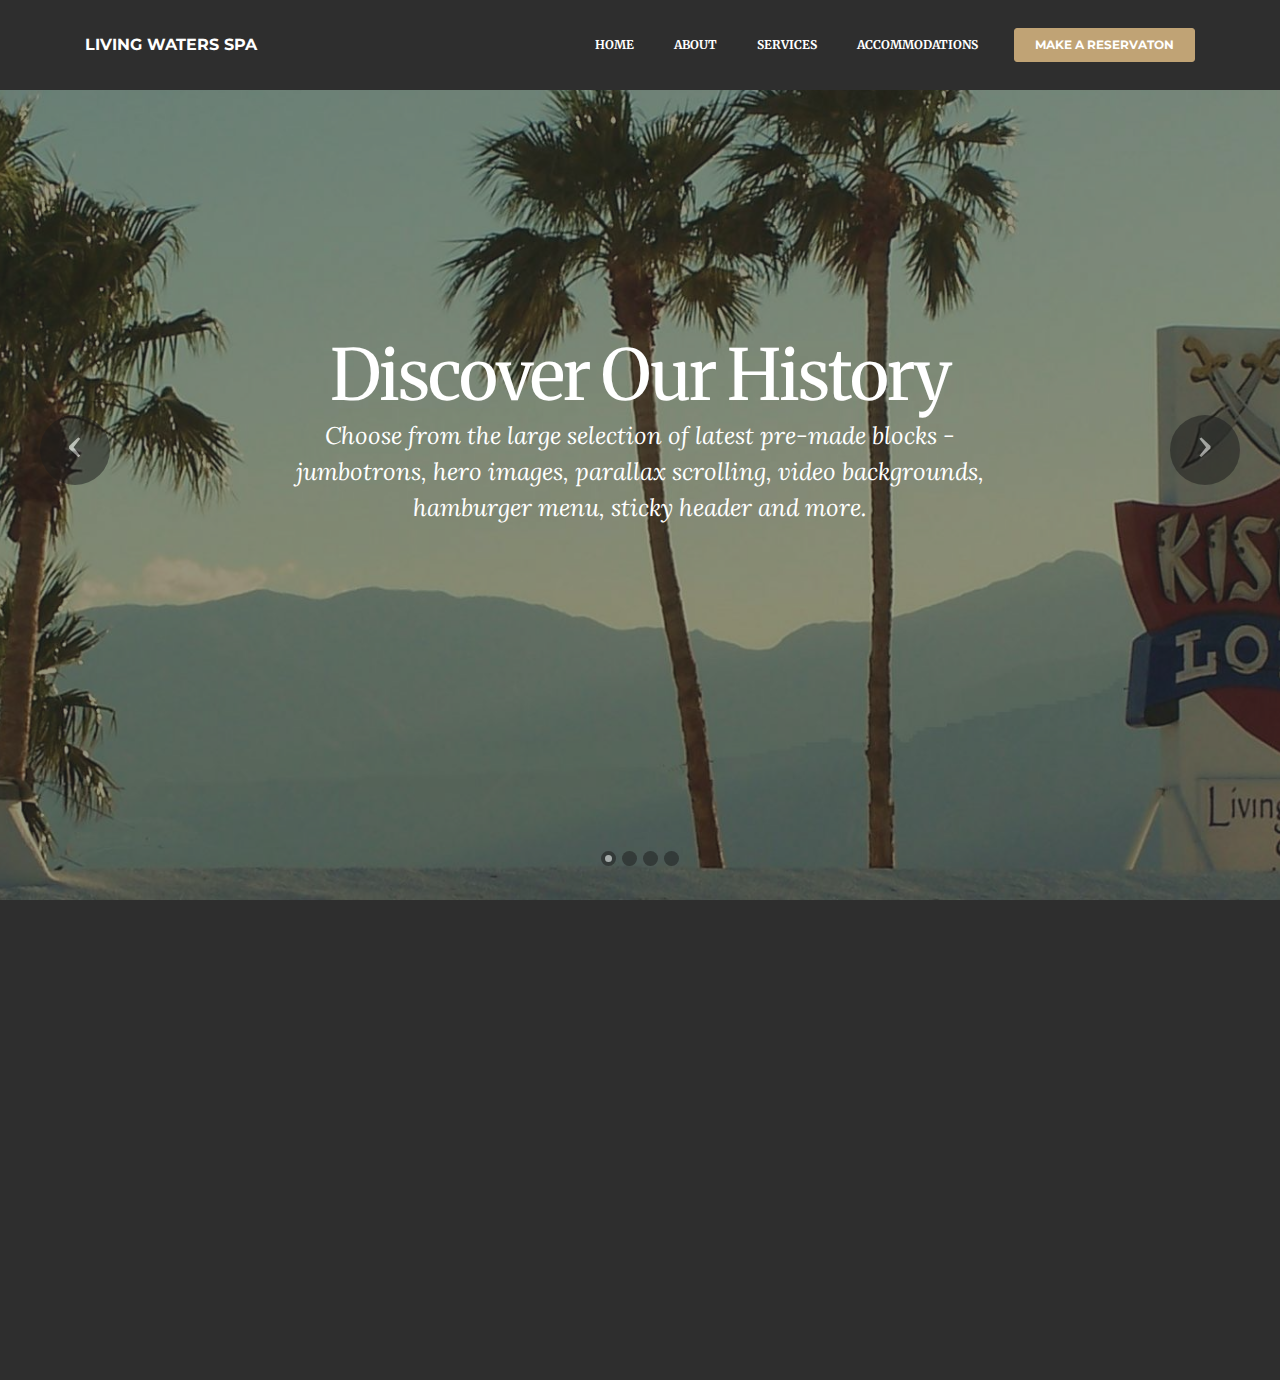
==== About.html @ 52b61d98 "create github pages" ====
<!DOCTYPE html>
<html >
<head>
  <!-- Site made with Mobirise Website Builder v4.6.5, https://mobirise.com -->
  <meta charset="UTF-8">
  <meta http-equiv="X-UA-Compatible" content="IE=edge">
  <meta name="generator" content="Mobirise v4.6.5, mobirise.com">
  <meta name="viewport" content="width=device-width, initial-scale=1, minimum-scale=1">
  <link rel="shortcut icon" href="assets/images/logo.png" type="image/x-icon">
  <meta name="description" content="Web Site Builder Description">
  <title>About</title>
  <link rel="stylesheet" href="https://fonts.googleapis.com/css?family=Montserrat:400,700">
  <link rel="stylesheet" href="https://fonts.googleapis.com/css?family=Raleway:100,100i,200,200i,300,300i,400,400i,500,500i,600,600i,700,700i,800,800i,900,900i">
  <link rel="stylesheet" href="https://fonts.googleapis.com/css?family=Lora:400,700,400italic,700italic&subset=latin">
  <link rel="stylesheet" href="assets/tether/tether.min.css">
  <link rel="stylesheet" href="assets/bootstrap/css/bootstrap.min.css">
  <link rel="stylesheet" href="assets/dropdown/css/style.css">
  <link rel="stylesheet" href="assets/animate.css/animate.min.css">
  <link rel="stylesheet" href="assets/theme/css/style.css">
  <link rel="stylesheet" href="assets/mobirise/css/mbr-additional.css" type="text/css">
  
  
  
</head>
<body>
  <section id="ext_menu-w" data-rv-view="69">

    <nav class="navbar navbar-dropdown navbar-fixed-top">
        <div class="container">

            <div class="mbr-table">
                <div class="mbr-table-cell">

                    <div class="navbar-brand">
                        
                        <a class="navbar-caption" href="index.html">LIVING WATERS SPA</a>
                    </div>

                </div>
                <div class="mbr-table-cell">

                    <button class="navbar-toggler pull-xs-right hidden-md-up" type="button" data-toggle="collapse" data-target="#exCollapsingNavbar">
                        <div class="hamburger-icon"></div>
                    </button>

                    <ul class="nav-dropdown collapse pull-xs-right nav navbar-nav navbar-toggleable-sm" id="exCollapsingNavbar"><li class="nav-item"><a class="nav-link link" href="index.html">HOME</a></li><li class="nav-item"><a class="nav-link link" href="About.html">ABOUT</a></li><li class="nav-item"><a class="nav-link link" href="Services.html">SERVICES</a></li><li class="nav-item"><a class="nav-link link" href="Hotel.html">ACCOMMODATIONS</a></li><li class="nav-item nav-btn"><a class="nav-link btn btn-primary" href="Reservations.html">MAKE A RESERVATON</a></li></ul>
                    <button hidden="" class="navbar-toggler navbar-close" type="button" data-toggle="collapse" data-target="#exCollapsingNavbar">
                        <div class="close-icon"></div>
                    </button>

                </div>
            </div>

        </div>
    </nav>

</section>

<section class="engine"><a href="https://mobirise.ws/b">best free site creator</a></section><section class="mbr-slider mbr-section mbr-section__container carousel slide mbr-section-nopadding mbr-after-navbar" data-ride="carousel" data-keyboard="false" data-wrap="true" data-pause="false" data-interval="3000" id="slider-10" data-rv-view="71">
    <div>
        <div>
            <div>
                <ol class="carousel-indicators">
                    <li data-app-prevent-settings="" data-target="#slider-10" class="active" data-slide-to="0"></li><li data-app-prevent-settings="" data-target="#slider-10" data-slide-to="1"></li><li data-app-prevent-settings="" data-target="#slider-10" data-slide-to="2"></li><li data-app-prevent-settings="" data-target="#slider-10" data-slide-to="3"></li>
                </ol>
                <div class="carousel-inner" role="listbox">
                    <div class="mbr-section mbr-section-hero carousel-item dark center mbr-section-full active" data-bg-video-slide="false" style="background-image: url(assets/images/kismetsky-1885x952.jpg);">
                        <div class="mbr-table-cell">
                            <div class="mbr-overlay" style="background-color: rgb(46, 46, 46);"></div>
                            <div class="container-slide container">
                                
                                <div class="row">
                                    <div class="col-md-8 col-md-offset-2 text-xs-center">
                                        <h2 class="mbr-section-title display-1"><span style="font-weight: normal;">Discover Our History</span></h2>
                                        <p class="mbr-section-lead lead">Choose from the large selection of latest pre-made blocks - jumbotrons, hero images, parallax scrolling, video backgrounds, hamburger menu, sticky header and more.</p>

                                        
                                    </div>
                                </div>
                            </div>
                        </div>
                    </div><div class="mbr-section mbr-section-hero carousel-item dark center mbr-section-full" data-bg-video-slide="false" style="background-image: url(assets/images/goodmorninglws-copy-476x293.jpg);">
                        <div class="mbr-table-cell">
                            <div class="mbr-overlay" style="background-color: rgb(46, 46, 46);"></div>
                            <div class="container-slide container">
                                
                                <div class="row">
                                    <div class="col-md-8 col-md-offset-2 text-xs-center">
                                        <h2 class="mbr-section-title display-1"><span style="font-weight: normal;">Discover Our Waters</span></h2>
                                        <p class="mbr-section-lead lead">Choose from the large selection of latest pre-made blocks - jumbotrons, hero images, parallax scrolling, video backgrounds, hamburger menu, sticky header and more.</p>

                                        
                                    </div>
                                </div>
                            </div>
                        </div>
                    </div><div class="mbr-section mbr-section-hero carousel-item dark center mbr-section-full" data-bg-video-slide="false" style="background-image: url(assets/images/nakedsky7-640x466.jpg);">
                        <div class="mbr-table-cell">
                            <div class="mbr-overlay" style="background-color: rgb(46, 46, 46);"></div>
                            <div class="container-slide container">
                                
                                <div class="row">
                                    <div class="col-md-8 col-md-offset-2 text-xs-center">
                                        <h2 class="mbr-section-title display-1"><span style="font-weight: normal;">Discover Our Desert</span></h2>
                                        <p class="mbr-section-lead lead">Choose from the large selection of latest pre-made blocks - jumbotrons, hero images, parallax scrolling, video backgrounds, hamburger menu, sticky header and more.</p>

                                        
                                    </div>
                                </div>
                            </div>
                        </div>
                    </div><div class="mbr-section mbr-section-hero carousel-item dark center mbr-section-full" data-bg-video-slide="false" style="background-image: url(assets/images/nakedsky6-640x504.jpg);">
                        <div class="mbr-table-cell">
                            <div class="mbr-overlay" style="background-color: rgb(46, 46, 46);"></div>
                            <div class="container-slide container">
                                
                                <div class="row">
                                    <div class="col-md-8 col-md-offset-2 text-xs-center">
                                        <h2 class="mbr-section-title display-1"><span style="font-weight: normal;">Discover Yourself</span></h2>
                                        <p class="mbr-section-lead lead">Choose from the large selection of latest pre-made blocks - jumbotrons, hero images, parallax scrolling, video backgrounds, hamburger menu, sticky header and more.</p>

                                        
                                    </div>
                                </div>
                            </div>
                        </div>
                    </div>
                </div>

                <a data-app-prevent-settings="" class="left carousel-control" role="button" data-slide="prev" href="#slider-10">
                    <span class="icon-prev" aria-hidden="true"></span>
                    <span class="sr-only">Previous</span>
                </a>
                <a data-app-prevent-settings="" class="right carousel-control" role="button" data-slide="next" href="#slider-10">
                    <span class="icon-next" aria-hidden="true"></span>
                    <span class="sr-only">Next</span>
                </a>
            </div>
        </div>
    </div>
</section>

<section class="mbr-section mbr-section-md-padding mbr-footer footer2" id="contacts2-x" data-rv-view="86" style="background-color: rgb(46, 46, 46); padding-top: 90px; padding-bottom: 90px;">
    
    <div class="container">
        <div class="row">
            <div class="mbr-footer-content col-xs-12 col-md-3">
                <p><strong>Address</strong><br>13340 Mountain View Rd.<br>Desert Hot Springs, CA&nbsp;92240<br><br><br>
<strong><a href="page5.html">Contact Us</a></strong><br>
Email: support@LivingWatersSpa.com<br>
Phone: +1 (760) 329 9988<br><br></p>
            </div>
            <div class="mbr-footer-content col-xs-12 col-md-3"><p class="mbr-contacts__text"><strong>Links</strong></p><ul><li><a class="text-white" href="http://livingwatersspa.com/Living_Waters_Spa_press.htm" target="_blank">Press &amp; Media</a></li><li><a class="text-white" href="http://livingwatersspa.com/living_waters_spa_affiliations_and_links.htm" target="_blank">Affiliations &amp; Awards</a></li><li><a href="http://livingwatersspa.com/palm_springs_activities.htm" target="_blank" class="text-white">Area Activities</a></li><li><a href="http://livingwatersspa.com/clothing_optional_european_style_spa.htm" target="_blank" class="text-white">Spas in Europe</a></li></ul></div>
            <div class="col-xs-12 col-md-6">
                <div class="mbr-map"><iframe frameborder="0" style="border:0" src="https://www.google.com/maps/embed/v1/place?key=AIzaSyA0Dx_boXQiwvdz8sJHoYeZNVTdoWONYkU&amp;q=place_id:ChIJ8eDteXwf24ARU4qte4n9_GU" allowfullscreen=""></iframe></div>
            </div>
        </div>
    </div>
</section>


  <script src="assets/web/assets/jquery/jquery.min.js"></script>
  <script src="assets/tether/tether.min.js"></script>
  <script src="assets/bootstrap/js/bootstrap.min.js"></script>
  <script src="assets/bootstrap-carousel-swipe/bootstrap-carousel-swipe.js"></script>
  <script src="assets/smooth-scroll/smooth-scroll.js"></script>
  <script src="assets/dropdown/js/script.min.js"></script>
  <script src="assets/touch-swipe/jquery.touch-swipe.min.js"></script>
  <script src="assets/viewport-checker/jquery.viewportchecker.js"></script>
  <script src="assets/theme/js/script.js"></script>
  
  
  <input name="animation" type="hidden">
  </body>
</html>
---- assets/dropdown/css/style.css ----
.navbar-dropdown {
  left: 0;
  padding: 0;
  position: absolute;
  right: 0;
  top: 0;
  transition: all 0.45s ease;
  z-index: 1030; }
  .navbar-dropdown .navbar-brand {
    float: none;
    font-size: 0;
    padding: 1.25rem 0;
    position: relative;
    transition: padding 0.25s ease;
    white-space: nowrap; }
    .navbar-dropdown .navbar-brand::before {
      content: "";
      display: inline-block;
      height: 100%;
      vertical-align: middle; }
  .navbar-dropdown .navbar-logo,
  .navbar-dropdown .navbar-caption {
    display: inline-block;
    vertical-align: middle; }
  .navbar-dropdown .navbar-logo {
    margin-right: 0.8rem;
    transition: margin 0.3s ease-in-out; }
    .navbar-dropdown .navbar-logo img {
      height: 3.125rem;
      transition: all 0.3s ease-in-out; }
  .navbar-dropdown .mbr-table-cell {
    height: 5.625rem; }
  .navbar-dropdown .navbar-caption {
    font-family: "Montserrat";
    font-size: 1rem;
    font-weight: 700;
    white-space: normal; }
    .navbar-dropdown .navbar-caption, .navbar-dropdown .navbar-caption:hover {
      color: inherit;
      text-decoration: none; }
  .navbar-dropdown.navbar-fixed-top {
    position: fixed; }
  .navbar-dropdown.bg-color.transparent {
    background: none !important; }
  .navbar-dropdown.navbar-short .navbar-brand {
    padding: 0.625rem 0; }
  .navbar-dropdown.navbar-short .navbar-logo {
    margin-right: 0.5rem; }
    .navbar-dropdown.navbar-short .navbar-logo img {
      height: 2.375rem; }
  .navbar-dropdown.navbar-short .mbr-table-cell {
    height: 3.625rem; }
  .navbar-dropdown .navbar-close {
    left: 0.6875rem;
    position: fixed;
    top: 0.75rem;
    z-index: 1000; }
  .navbar-dropdown.opened {
    background: none !important; }
    .navbar-dropdown.opened .navbar-brand,
    .navbar-dropdown.opened .navbar-toggler {
      display: none; }
  .navbar-dropdown .hamburger-icon {
    content: "";
    width: 16px;
    -webkit-box-shadow: 0 -6px 0 1px,0 0 0 1px,0 6px 0 1px;
    -moz-box-shadow: 0 -6px 0 1px,0 0 0 1px,0 6px 0 1px;
    box-shadow: 0 -6px 0 1px,0 0 0 1px,0 6px 0 1px; }
  .navbar-dropdown .close-icon {
    position: relative;
    width: 21px;
    height: 21px;
    overflow: hidden; }
    .navbar-dropdown .close-icon::before, .navbar-dropdown .close-icon::after {
      content: '';
      position: absolute;
      height: 2px;
      width: 100%;
      top: 50%;
      left: 0;
      margin-top: -1px; }
    .navbar-dropdown .close-icon::before {
      transform: rotate(45deg);
      -ms-transform: rotate(45deg);
      -webkit-transform: rotate(45deg); }
    .navbar-dropdown .close-icon::after {
      transform: rotate(-45deg);
      -ms-transform: rotate(-45deg);
      -webkit-transform: rotate(-45deg); }

.dropdown-menu .dropdown-toggle[data-toggle="dropdown-submenu"]::after {
  border-bottom: 0.35em solid transparent;
  border-left: 0.35em solid;
  border-right: 0;
  border-top: 0.35em solid transparent;
  margin-left: 0.3rem; }

.dropdown-menu .dropdown-item:focus {
  outline: 0; }

.nav-dropdown {
  display: table !important;
  font-family: "Montserrat";
  font-size: 0.75rem;
  font-weight: 700;
  height: auto !important; }
  .nav-dropdown .nav-item {
    display: table-cell;
    float: none;
    vertical-align: middle; }
  .nav-dropdown .nav-btn {
    padding-left: 1rem; }
  .nav-dropdown .link {
    margin: 1.667em;
    padding: 0;
    transition: color .2s ease-in-out; }
    .nav-dropdown .link.dropdown-toggle {
      margin-right: 2.583em; }
      .nav-dropdown .link.dropdown-toggle::after {
        margin-left: .25rem;
        border-top: 0.35em solid;
        border-right: 0.35em solid transparent;
        border-left: 0.35em solid transparent;
        border-bottom: 0; }
      .nav-dropdown .link.dropdown-toggle::after {
        display: block;
        margin-top: -0.1667em;
        position: absolute;
        right: 1.3333em;
        top: 50%; }
      .nav-dropdown .link.dropdown-toggle[aria-expanded="true"] {
        margin: 0;
        padding: 1.667em 2.583em 1.667em 1.667em; }
  .nav-dropdown .link::after,
  .nav-dropdown .dropdown-item::after {
    color: inherit; }
  .nav-dropdown .btn {
    font-size: 0.75rem;
    font-weight: 700;
    letter-spacing: 0;
    margin-bottom: 0;
    padding-left: 1.25rem;
    padding-right: 1.25rem; }
  .nav-dropdown .dropdown-menu {
    border-radius: 0;
    border: 0;
    left: 0;
    margin: 0;
    padding-bottom: 1.25rem;
    padding-top: 1.25rem; }
  .nav-dropdown .dropdown-submenu {
    left: 100%;
    margin-left: 0.125rem;
    margin-top: -1.25rem;
    top: 0; }
  .nav-dropdown .dropdown-item {
    font-size: 0.8125rem;
    font-weight: 500;
    line-height: 2;
    padding: 0.3846em 4.615em 0.3846em 1.5385em;
    position: relative;
    transition: color .2s ease-in-out, background-color .2s ease-in-out; }
    .nav-dropdown .dropdown-item::after {
      margin-top: -0.3077em;
      position: absolute;
      right: 1.1538em;
      top: 50%; }
    .nav-dropdown .dropdown-item:focus, .nav-dropdown .dropdown-item:hover {
      background: none; }

@media (max-width: 767px) {
  .nav-dropdown.navbar-toggleable-sm {
    bottom: 0;
    display: none;
    left: 0;
    overflow-x: hidden;
    position: fixed;
    top: 0;
    transform: translateX(-100%);
    -ms-transform: translateX(-100%);
    -webkit-transform: translateX(-100%);
    width: 18.75rem;
    z-index: 999; } }
.nav-dropdown.navbar-toggleable-xl {
  bottom: 0;
  display: none;
  left: 0;
  overflow-x: hidden;
  position: fixed;
  top: 0;
  transform: translateX(-100%);
  -ms-transform: translateX(-100%);
  -webkit-transform: translateX(-100%);
  width: 18.75rem;
  z-index: 999; }

.nav-dropdown-sm {
  display: block !important;
  overflow-x: hidden;
  overflow: auto;
  padding-top: 3.875rem; }
  .nav-dropdown-sm::after {
    content: "";
    display: block;
    height: 3rem;
    width: 100%; }
  .nav-dropdown-sm.collapse.in ~ .navbar-close {
    display: block !important; }
  .nav-dropdown-sm.collapsing, .nav-dropdown-sm.collapse.in {
    transform: translateX(0);
    -ms-transform: translateX(0);
    -webkit-transform: translateX(0);
    transition: all 0.25s ease-out;
    -webkit-transition: all 0.25s ease-out; }
  .nav-dropdown-sm.collapsing[aria-expanded="false"] {
    transform: translateX(-100%);
    -ms-transform: translateX(-100%);
    -webkit-transform: translateX(-100%); }
  .nav-dropdown-sm .nav-item {
    display: block;
    margin-left: 0 !important;
    padding-left: 0; }
  .nav-dropdown-sm .link,
  .nav-dropdown-sm .dropdown-item {
    border-top: 1px dotted rgba(255, 255, 255, 0.1);
    font-size: 0.8125rem;
    line-height: 1.6;
    margin: 0 !important;
    padding: 0.875rem 2.4rem 0.875rem 1.5625rem !important;
    position: relative;
    white-space: normal; }
    .nav-dropdown-sm .link:focus, .nav-dropdown-sm .link:hover,
    .nav-dropdown-sm .dropdown-item:focus,
    .nav-dropdown-sm .dropdown-item:hover {
      background: rgba(0, 0, 0, 0.2) !important; }
  .nav-dropdown-sm .nav-btn {
    position: relative;
    padding: 1.5625rem 1.5625rem 0 1.5625rem; }
    .nav-dropdown-sm .nav-btn::before {
      border-top: 1px dotted rgba(255, 255, 255, 0.1);
      content: "";
      left: 0;
      position: absolute;
      top: 0;
      width: 100%; }
    .nav-dropdown-sm .nav-btn + .nav-btn {
      padding-top: 0.625rem; }
      .nav-dropdown-sm .nav-btn + .nav-btn::before {
        display: none; }
  .nav-dropdown-sm .btn {
    padding: 0.625rem 0; }
  .nav-dropdown-sm .dropdown-toggle::after {
    position: absolute;
    right: 1.25rem;
    top: 50%;
    margin-top: -0.154em; }
  .nav-dropdown-sm .dropdown-toggle[data-toggle="dropdown-submenu"]::after {
    margin-left: .25rem;
    border-top: 0.35em solid;
    border-right: 0.35em solid transparent;
    border-left: 0.35em solid transparent;
    border-bottom: 0; }
  .nav-dropdown-sm .dropdown-toggle[data-toggle="dropdown-submenu"][aria-expanded="true"]::after {
    border-top: 0;
    border-right: 0.35em solid transparent;
    border-left: 0.35em solid transparent;
    border-bottom: 0.35em solid; }
  .nav-dropdown-sm .dropdown-menu {
    margin: 0;
    padding: 0;
    position: relative;
    top: 0;
    left: 0;
    width: 100%;
    border: 0;
    float: none;
    border-radius: 0;
    background: none; }

.is-builder .nav-dropdown.collapsing {
  transition: none !important; }

/*# sourceMappingURL=style.css.map */
---- assets/mobirise/css/mbr-additional.css ----
@import url(https://fonts.googleapis.com/css?family=Merriweather:400,300,700);
@import url(https://fonts.googleapis.com/css?family=Montserrat:400,700);
@import url(https://fonts.googleapis.com/css?family=Lora:400,700);
@import url(https://fonts.googleapis.com/css?family=Raleway:400,300,700);






body,
input,
textarea,
.mbr-company .list-group-text {
  font-family: 'Raleway', sans-serif;
}
.mbr-footer-content li,
.mbr-footer .mbr-contacts li {
  font-family: 'Raleway', sans-serif;
}
.btn,
.alert,
h1,
h2,
h3,
h4,
h5,
h6,
.h1,
.h2,
.h3,
.h4,
.h5,
.h6,
.display-1,
.display-2,
.display-3,
.display-4,
.mbr-figure .mbr-figure-caption,
.mbr-gallery-title,
.mbr-map [data-state-details],
.mbr-price {
  font-family: 'Montserrat', sans-serif;
}
.mbr-footer-content h1,
.mbr-footer .mbr-contacts h1,
.mbr-footer-content h2,
.mbr-footer .mbr-contacts h2,
.mbr-footer-content h3,
.mbr-footer .mbr-contacts h3,
.mbr-footer-content h4,
.mbr-footer .mbr-contacts h4,
.mbr-footer-content p strong,
.mbr-footer .mbr-contacts p strong,
.mbr-footer-content strong,
.mbr-footer .mbr-contacts strong {
  font-family: 'Montserrat', sans-serif;
}
.btn-sm,
.lead a,
.lead blockquote,
.mbr-section-subtitle,
.mbr-section-hero .mbr-section-lead,
.mbr-cards .card-subtitle,
.mbr-testimonial .card-block {
  font-family: 'Lora', serif;
}
.mbr-author-name {
  font-family: 'Montserrat', sans-serif;
}
.mbr-author-desc {
  font-family: 'Lora', serif;
}
.mbr-plan-title {
  font-family: 'Montserrat', sans-serif;
}
.mbr-plan-subtitle,
.mbr-plan-price-desc {
  font-family: 'Lora', serif;
}
.bg-primary {
  background-color: #c0a375 !important;
}
.bg-success {
  background-color: #90a878 !important;
}
.bg-info {
  background-color: #7e9b9f !important;
}
.bg-warning {
  background-color: #f3c649 !important;
}
.bg-danger {
  background-color: #f28281 !important;
}
.btn-primary {
  background-color: #c0a375;
  border-color: #c0a375;
  color: #ffffff;
}
.btn-primary:hover,
.btn-primary:focus,
.btn-primary.focus,
.btn-primary:active,
.btn-primary.active {
  color: #ffffff;
  background-color: #a07e49;
  border-color: #a07e49;
}
.btn-primary.disabled,
.btn-primary:disabled {
  color: #ffffff !important;
  background-color: #a07e49 !important;
  border-color: #a07e49 !important;
}
.btn-secondary {
  background-color: #bfcecb;
  border-color: #bfcecb;
  color: #ffffff;
}
.btn-secondary:hover,
.btn-secondary:focus,
.btn-secondary.focus,
.btn-secondary:active,
.btn-secondary.active {
  color: #ffffff;
  background-color: #94ada8;
  border-color: #94ada8;
}
.btn-secondary.disabled,
.btn-secondary:disabled {
  color: #ffffff !important;
  background-color: #94ada8 !important;
  border-color: #94ada8 !important;
}
.btn-info {
  background-color: #7e9b9f;
  border-color: #7e9b9f;
  color: #ffffff;
}
.btn-info:hover,
.btn-info:focus,
.btn-info.focus,
.btn-info:active,
.btn-info.active {
  color: #ffffff;
  background-color: #597478;
  border-color: #597478;
}
.btn-info.disabled,
.btn-info:disabled {
  color: #ffffff !important;
  background-color: #597478 !important;
  border-color: #597478 !important;
}
.btn-success {
  background-color: #90a878;
  border-color: #90a878;
  color: #ffffff;
}
.btn-success:hover,
.btn-success:focus,
.btn-success.focus,
.btn-success:active,
.btn-success.active {
  color: #ffffff;
  background-color: #6a8153;
  border-color: #6a8153;
}
.btn-success.disabled,
.btn-success:disabled {
  color: #ffffff !important;
  background-color: #6a8153 !important;
  border-color: #6a8153 !important;
}
.btn-warning {
  background-color: #f3c649;
  border-color: #f3c649;
  color: #ffffff;
}
.btn-warning:hover,
.btn-warning:focus,
.btn-warning.focus,
.btn-warning:active,
.btn-warning.active {
  color: #ffffff;
  background-color: #e1a90f;
  border-color: #e1a90f;
}
.btn-warning.disabled,
.btn-warning:disabled {
  color: #ffffff !important;
  background-color: #e1a90f !important;
  border-color: #e1a90f !important;
}
.btn-danger {
  background-color: #f28281;
  border-color: #f28281;
  color: #ffffff;
}
.btn-danger:hover,
.btn-danger:focus,
.btn-danger.focus,
.btn-danger:active,
.btn-danger.active {
  color: #ffffff;
  background-color: #eb3d3c;
  border-color: #eb3d3c;
}
.btn-danger.disabled,
.btn-danger:disabled {
  color: #ffffff !important;
  background-color: #eb3d3c !important;
  border-color: #eb3d3c !important;
}
.btn-primary-outline {
  background: none;
  border-color: #8e7041;
  color: #8e7041;
}
.btn-primary-outline:hover,
.btn-primary-outline:focus,
.btn-primary-outline.focus,
.btn-primary-outline:active,
.btn-primary-outline.active {
  color: #ffffff;
  background-color: #c0a375;
  border-color: #c0a375;
}
.btn-primary-outline.disabled,
.btn-primary-outline:disabled {
  color: #ffffff !important;
  background-color: #c0a375 !important;
  border-color: #c0a375 !important;
}
.btn-secondary-outline {
  background: none;
  border-color: #85a29c;
  color: #85a29c;
}
.btn-secondary-outline:hover,
.btn-secondary-outline:focus,
.btn-secondary-outline.focus,
.btn-secondary-outline:active,
.btn-secondary-outline.active {
  color: #ffffff;
  background-color: #bfcecb;
  border-color: #bfcecb;
}
.btn-secondary-outline.disabled,
.btn-secondary-outline:disabled {
  color: #ffffff !important;
  background-color: #bfcecb !important;
  border-color: #bfcecb !important;
}
.btn-info-outline {
  background: none;
  border-color: #4e6669;
  color: #4e6669;
}
.btn-info-outline:hover,
.btn-info-outline:focus,
.btn-info-outline.focus,
.btn-info-outline:active,
.btn-info-outline.active {
  color: #ffffff;
  background-color: #7e9b9f;
  border-color: #7e9b9f;
}
.btn-info-outline.disabled,
.btn-info-outline:disabled {
  color: #ffffff !important;
  background-color: #7e9b9f !important;
  border-color: #7e9b9f !important;
}
.btn-success-outline {
  background: none;
  border-color: #5d7149;
  color: #5d7149;
}
.btn-success-outline:hover,
.btn-success-outline:focus,
.btn-success-outline.focus,
.btn-success-outline:active,
.btn-success-outline.active {
  color: #ffffff;
  background-color: #90a878;
  border-color: #90a878;
}
.btn-success-outline.disabled,
.btn-success-outline:disabled {
  color: #ffffff !important;
  background-color: #90a878 !important;
  border-color: #90a878 !important;
}
.btn-warning-outline {
  background: none;
  border-color: #c9970d;
  color: #c9970d;
}
.btn-warning-outline:hover,
.btn-warning-outline:focus,
.btn-warning-outline.focus,
.btn-warning-outline:active,
.btn-warning-outline.active {
  color: #ffffff;
  background-color: #f3c649;
  border-color: #f3c649;
}
.btn-warning-outline.disabled,
.btn-warning-outline:disabled {
  color: #ffffff !important;
  background-color: #f3c649 !important;
  border-color: #f3c649 !important;
}
.btn-danger-outline {
  background: none;
  border-color: #e82625;
  color: #e82625;
}
.btn-danger-outline:hover,
.btn-danger-outline:focus,
.btn-danger-outline.focus,
.btn-danger-outline:active,
.btn-danger-outline.active {
  color: #ffffff;
  background-color: #f28281;
  border-color: #f28281;
}
.btn-danger-outline.disabled,
.btn-danger-outline:disabled {
  color: #ffffff !important;
  background-color: #f28281 !important;
  border-color: #f28281 !important;
}
.text-primary {
  color: #c0a375 !important;
}
.text-success {
  color: #90a878 !important;
}
.text-info {
  color: #7e9b9f !important;
}
.text-warning {
  color: #f3c649 !important;
}
.text-danger {
  color: #f28281 !important;
}
.alert-success {
  background-color: #90a878;
}
.alert-info {
  background-color: #7e9b9f;
}
.alert-warning {
  background-color: #f3c649;
}
.alert-danger {
  background-color: #f28281;
}
.btn-social {
  border-color: #c0a375;
}
.btn-social:hover {
  background: #c0a375;
}
.mbr-company .list-group-item.active .list-group-text {
  color: #c0a375;
}
.mbr-footer p a,
.mbr-footer ul a {
  color: #c0a375;
}
.mbr-footer-content li::before,
.mbr-footer .mbr-contacts li::before {
  background: #c0a375;
}
.mbr-footer-content li a:hover,
.mbr-footer .mbr-contacts li a:hover {
  color: #c0a375;
}
.lead a,
.lead a:hover {
  color: #c0a375;
}
.lead blockquote {
  border-color: #c0a375;
}
.mbr-plan-header.bg-primary .mbr-plan-subtitle,
.mbr-plan-header.bg-primary .mbr-plan-price-desc {
  color: #e8ddcd;
}
.mbr-plan-header.bg-success .mbr-plan-subtitle,
.mbr-plan-header.bg-success .mbr-plan-price-desc {
  color: #d0dac6;
}
.mbr-plan-header.bg-info .mbr-plan-subtitle,
.mbr-plan-header.bg-info .mbr-plan-price-desc {
  color: #c7d4d5;
}
.mbr-plan-header.bg-warning .mbr-plan-subtitle,
.mbr-plan-header.bg-warning .mbr-plan-price-desc {
  color: #ffffff;
}
.mbr-plan-header.bg-danger .mbr-plan-subtitle,
.mbr-plan-header.bg-danger .mbr-plan-price-desc {
  color: #ffffff;
}
.mbr-small-footer a,
.mbr-gallery-filter li:hover {
  color: #c0a375;
}
.scrollToTop_wraper {
  opacity: 0 !important;
}
#ext_menu-0 .hide-buttons .nav-btn {
  display: none !important;
}
#ext_menu-0 .navbar-caption {
  color: #ffffff;
}
#ext_menu-0 .navbar-toggler {
  color: #ffffff;
}
#ext_menu-0 .close-icon::before,
#ext_menu-0 .close-icon::after {
  background-color: #ffffff;
}
#ext_menu-0 .link,
#ext_menu-0 .dropdown-item {
  color: #ffffff;
  font-family: 'Merriweather', serif;
}
#ext_menu-0 .link {
  font-size: 0.75rem;
}
#ext_menu-0 .dropdown-item,
#ext_menu-0 .nav-dropdown-sm .link {
  font-size: 0.812rem;
}
#ext_menu-0 .link:hover,
#ext_menu-0 .dropdown-item:hover,
#ext_menu-0 .link:focus,
#ext_menu-0 .dropdown-item:focus {
  color: #c0a375;
}
#ext_menu-0 .link[aria-expanded="true"],
#ext_menu-0 .dropdown-menu {
  background: #141414;
}
#ext_menu-0 .nav-dropdown-sm .link:focus,
#ext_menu-0 .nav-dropdown-sm .link:hover,
#ext_menu-0 .nav-dropdown-sm .dropdown-item:focus,
#ext_menu-0 .nav-dropdown-sm .dropdown-item:hover {
  background: #262626!important;
}
#ext_menu-0 .navbar,
#ext_menu-0 .nav-dropdown-sm,
#ext_menu-0 .nav-dropdown-sm .link[aria-expanded="true"],
#ext_menu-0 .nav-dropdown-sm .dropdown-menu {
  background: #2e2e2e;
}
#ext_menu-0 .bg-color.transparent .link {
  color: #ffffff;
  transition: none;
}
#ext_menu-0 .bg-color.transparent.opened .link {
  transition: color 0.2s ease-in-out;
}
#ext_menu-0 .bg-color.transparent.opened .link:hover,
#ext_menu-0 .bg-color.transparent.opened .link:focus {
  color: #c0a375;
}
#ext_menu-0 .link[aria-expanded="true"],
#ext_menu-0 .dropdown-item[aria-expanded="true"] {
  color: #c0a375!important;
}
#social-buttons3-j .mbr-section-title,
#social-buttons3-j .btn-social {
  color: #fff;
}
#msg-box8-4 .mbr-section-title,
#msg-box8-4 p {
  color: #fff;
}
#msg-box8-4 .mbr-section-title {
  font-family: 'Merriweather', serif;
  color: #ffffff;
}
#msg-box8-4 .lead P {
  color: #ffffff;
  font-size: 20px;
}
#features1-3 .striped .mbr-cards-col:nth-child(2n+1) {
  background-color: #2e2e2e;
}
#features1-3 .mbr-cards-col:nth-child(odd) .card-text {
  text-align: center;
}
#features1-3 .mbr-cards-col:nth-child(odd) .card-subtitle {
  color: #cccccc;
}
#features1-3 .mbr-cards-col:nth-child(even) .card-subtitle {
  color: #28324e;
}
#form2-18 .mbr-section-title {
  color: #fff;
}
#form2-18 .mbr-section-subtitle {
  color: #a0a0a0;
}
#form2-18 .mbr-section-title SPAN {
  font-family: 'Merriweather', serif;
}


#ext_menu-b .hide-buttons .nav-btn {
  display: none !important;
}
#ext_menu-b .navbar-caption {
  color: #ffffff;
}
#ext_menu-b .navbar-toggler {
  color: #ffffff;
}
#ext_menu-b .close-icon::before,
#ext_menu-b .close-icon::after {
  background-color: #ffffff;
}
#ext_menu-b .link,
#ext_menu-b .dropdown-item {
  color: #ffffff;
  font-family: 'Merriweather', serif;
}
#ext_menu-b .link {
  font-size: 0.75rem;
}
#ext_menu-b .dropdown-item,
#ext_menu-b .nav-dropdown-sm .link {
  font-size: 0.812rem;
}
#ext_menu-b .link:hover,
#ext_menu-b .dropdown-item:hover,
#ext_menu-b .link:focus,
#ext_menu-b .dropdown-item:focus {
  color: #c0a375;
}
#ext_menu-b .link[aria-expanded="true"],
#ext_menu-b .dropdown-menu {
  background: #141414;
}
#ext_menu-b .nav-dropdown-sm .link:focus,
#ext_menu-b .nav-dropdown-sm .link:hover,
#ext_menu-b .nav-dropdown-sm .dropdown-item:focus,
#ext_menu-b .nav-dropdown-sm .dropdown-item:hover {
  background: #262626!important;
}
#ext_menu-b .navbar,
#ext_menu-b .nav-dropdown-sm,
#ext_menu-b .nav-dropdown-sm .link[aria-expanded="true"],
#ext_menu-b .nav-dropdown-sm .dropdown-menu {
  background: #2e2e2e;
}
#ext_menu-b .bg-color.transparent .link {
  color: #ffffff;
  transition: none;
}
#ext_menu-b .bg-color.transparent.opened .link {
  transition: color 0.2s ease-in-out;
}
#ext_menu-b .bg-color.transparent.opened .link:hover,
#ext_menu-b .bg-color.transparent.opened .link:focus {
  color: #c0a375;
}
#ext_menu-b .link[aria-expanded="true"],
#ext_menu-b .dropdown-item[aria-expanded="true"] {
  color: #c0a375!important;
}
#header1-d .mbr-section-title {
  font-family: 'Montserrat', sans-serif;
}
#msg-box5-e P {
  text-align: left;
}
#msg-box5-e H3 {
  text-align: left;
  font-size: 36px;
}
#header3-f .mbr-section-title,
#header3-f .mbr-section-subtitle {
  text-align: center;
}
#header3-f .mbr-section-title {
  font-size: 36px;
}
#header3-h .mbr-section-title,
#header3-h .mbr-section-subtitle {
  text-align: center;
}
#header3-h .mbr-section-title {
  font-size: 36px;
}


#ext_menu-y .hide-buttons .nav-btn {
  display: none !important;
}
#ext_menu-y .navbar-caption {
  color: #ffffff;
}
#ext_menu-y .navbar-toggler {
  color: #ffffff;
}
#ext_menu-y .close-icon::before,
#ext_menu-y .close-icon::after {
  background-color: #ffffff;
}
#ext_menu-y .link,
#ext_menu-y .dropdown-item {
  color: #ffffff;
  font-family: 'Merriweather', serif;
}
#ext_menu-y .link {
  font-size: 0.75rem;
}
#ext_menu-y .dropdown-item,
#ext_menu-y .nav-dropdown-sm .link {
  font-size: 0.812rem;
}
#ext_menu-y .link:hover,
#ext_menu-y .dropdown-item:hover,
#ext_menu-y .link:focus,
#ext_menu-y .dropdown-item:focus {
  color: #c0a375;
}
#ext_menu-y .link[aria-expanded="true"],
#ext_menu-y .dropdown-menu {
  background: #141414;
}
#ext_menu-y .nav-dropdown-sm .link:focus,
#ext_menu-y .nav-dropdown-sm .link:hover,
#ext_menu-y .nav-dropdown-sm .dropdown-item:focus,
#ext_menu-y .nav-dropdown-sm .dropdown-item:hover {
  background: #262626!important;
}
#ext_menu-y .navbar,
#ext_menu-y .nav-dropdown-sm,
#ext_menu-y .nav-dropdown-sm .link[aria-expanded="true"],
#ext_menu-y .nav-dropdown-sm .dropdown-menu {
  background: #2e2e2e;
}
#ext_menu-y .bg-color.transparent .link {
  color: #ffffff;
  transition: none;
}
#ext_menu-y .bg-color.transparent.opened .link {
  transition: color 0.2s ease-in-out;
}
#ext_menu-y .bg-color.transparent.opened .link:hover,
#ext_menu-y .bg-color.transparent.opened .link:focus {
  color: #c0a375;
}
#ext_menu-y .link[aria-expanded="true"],
#ext_menu-y .dropdown-item[aria-expanded="true"] {
  color: #c0a375!important;
}
#form1-11 .form-control-label {
  color: #232323;
}
#form1-11 SMALL {
  color: #2e2e2e;
}
#form2-1c .mbr-section-title {
  color: #fff;
}
#form2-1c .mbr-section-subtitle {
  color: #a0a0a0;
}
#form2-1c .mbr-section-title SPAN {
  font-family: 'Merriweather', serif;
}







#ext_menu-12 .hide-buttons .nav-btn {
  display: none !important;
}
#ext_menu-12 .navbar-caption {
  color: #ffffff;
}
#ext_menu-12 .navbar-toggler {
  color: #ffffff;
}
#ext_menu-12 .close-icon::before,
#ext_menu-12 .close-icon::after {
  background-color: #ffffff;
}
#ext_menu-12 .link,
#ext_menu-12 .dropdown-item {
  color: #ffffff;
  font-family: 'Merriweather', serif;
}
#ext_menu-12 .link {
  font-size: 0.75rem;
}
#ext_menu-12 .dropdown-item,
#ext_menu-12 .nav-dropdown-sm .link {
  font-size: 0.812rem;
}
#ext_menu-12 .link:hover,
#ext_menu-12 .dropdown-item:hover,
#ext_menu-12 .link:focus,
#ext_menu-12 .dropdown-item:focus {
  color: #c0a375;
}
#ext_menu-12 .link[aria-expanded="true"],
#ext_menu-12 .dropdown-menu {
  background: #141414;
}
#ext_menu-12 .nav-dropdown-sm .link:focus,
#ext_menu-12 .nav-dropdown-sm .link:hover,
#ext_menu-12 .nav-dropdown-sm .dropdown-item:focus,
#ext_menu-12 .nav-dropdown-sm .dropdown-item:hover {
  background: #262626!important;
}
#ext_menu-12 .navbar,
#ext_menu-12 .nav-dropdown-sm,
#ext_menu-12 .nav-dropdown-sm .link[aria-expanded="true"],
#ext_menu-12 .nav-dropdown-sm .dropdown-menu {
  background: #2e2e2e;
}
#ext_menu-12 .bg-color.transparent .link {
  color: #ffffff;
  transition: none;
}
#ext_menu-12 .bg-color.transparent.opened .link {
  transition: color 0.2s ease-in-out;
}
#ext_menu-12 .bg-color.transparent.opened .link:hover,
#ext_menu-12 .bg-color.transparent.opened .link:focus {
  color: #c0a375;
}
#ext_menu-12 .link[aria-expanded="true"],
#ext_menu-12 .dropdown-item[aria-expanded="true"] {
  color: #c0a375!important;
}
#header2-1d .mbr-section-title {
  font-family: 'Merriweather', serif;
}
#header2-1d .mbr-section-text {
  font-size: 18px;
}
#header3-1g .mbr-section-title,
#header3-1g .mbr-section-subtitle {
  text-align: center;
}
#header3-1g .mbr-section-title {
  font-family: 'Merriweather', serif;
}
#features3-1f P {
  text-align: center;
}
#features3-1f H5 {
  color: #2e2e2e;
  font-size: 16px;
}
#features3-1f H4 {
  font-family: 'Merriweather', serif;
  font-size: 22px;
}
#header3-1h .mbr-section-title,
#header3-1h .mbr-section-subtitle {
  text-align: center;
}
#header3-1h .mbr-section-subtitle {
  color: #efefef;
}
#header3-1h .mbr-section-title {
  color: #efefef;
  font-family: 'Merriweather', serif;
}
#features3-1i H4 {
  color: #efefef;
  font-size: 22px;
  font-family: 'Merriweather', serif;
}
#features3-1i H5 {
  color: #efefef;
  font-size: 16px;
}
#features3-1i P {
  color: #efefef;
}
#content1-1j P {
  text-align: center;
  color: #efefef;
}
#header3-1k .mbr-section-title,
#header3-1k .mbr-section-subtitle {
  text-align: center;
}
#header3-1k .mbr-section-title {
  font-family: 'Merriweather', serif;
}
#header3-1k .mbr-section-subtitle {
  color: #2e2e2e;
}

#ext_menu-14 .hide-buttons .nav-btn {
  display: none !important;
}
#ext_menu-14 .navbar-caption {
  color: #ffffff;
}
#ext_menu-14 .navbar-toggler {
  color: #ffffff;
}
#ext_menu-14 .close-icon::before,
#ext_menu-14 .close-icon::after {
  background-color: #ffffff;
}
#ext_menu-14 .link,
#ext_menu-14 .dropdown-item {
  color: #ffffff;
  font-family: 'Merriweather', serif;
}
#ext_menu-14 .link {
  font-size: 0.75rem;
}
#ext_menu-14 .dropdown-item,
#ext_menu-14 .nav-dropdown-sm .link {
  font-size: 0.812rem;
}
#ext_menu-14 .link:hover,
#ext_menu-14 .dropdown-item:hover,
#ext_menu-14 .link:focus,
#ext_menu-14 .dropdown-item:focus {
  color: #c0a375;
}
#ext_menu-14 .link[aria-expanded="true"],
#ext_menu-14 .dropdown-menu {
  background: #141414;
}
#ext_menu-14 .nav-dropdown-sm .link:focus,
#ext_menu-14 .nav-dropdown-sm .link:hover,
#ext_menu-14 .nav-dropdown-sm .dropdown-item:focus,
#ext_menu-14 .nav-dropdown-sm .dropdown-item:hover {
  background: #262626!important;
}
#ext_menu-14 .navbar,
#ext_menu-14 .nav-dropdown-sm,
#ext_menu-14 .nav-dropdown-sm .link[aria-expanded="true"],
#ext_menu-14 .nav-dropdown-sm .dropdown-menu {
  background: #2e2e2e;
}
#ext_menu-14 .bg-color.transparent .link {
  color: #ffffff;
  transition: none;
}
#ext_menu-14 .bg-color.transparent.opened .link {
  transition: color 0.2s ease-in-out;
}
#ext_menu-14 .bg-color.transparent.opened .link:hover,
#ext_menu-14 .bg-color.transparent.opened .link:focus {
  color: #c0a375;
}
#ext_menu-14 .link[aria-expanded="true"],
#ext_menu-14 .dropdown-item[aria-expanded="true"] {
  color: #c0a375!important;
}

#ext_menu-16 .hide-buttons .nav-btn {
  display: none !important;
}
#ext_menu-16 .navbar-caption {
  color: #ffffff;
}
#ext_menu-16 .navbar-toggler {
  color: #ffffff;
}
#ext_menu-16 .close-icon::before,
#ext_menu-16 .close-icon::after {
  background-color: #ffffff;
}
#ext_menu-16 .link,
#ext_menu-16 .dropdown-item {
  color: #ffffff;
  font-family: 'Merriweather', serif;
}
#ext_menu-16 .link {
  font-size: 0.75rem;
}
#ext_menu-16 .dropdown-item,
#ext_menu-16 .nav-dropdown-sm .link {
  font-size: 0.812rem;
}
#ext_menu-16 .link:hover,
#ext_menu-16 .dropdown-item:hover,
#ext_menu-16 .link:focus,
#ext_menu-16 .dropdown-item:focus {
  color: #c0a375;
}
#ext_menu-16 .link[aria-expanded="true"],
#ext_menu-16 .dropdown-menu {
  background: #141414;
}
#ext_menu-16 .nav-dropdown-sm .link:focus,
#ext_menu-16 .nav-dropdown-sm .link:hover,
#ext_menu-16 .nav-dropdown-sm .dropdown-item:focus,
#ext_menu-16 .nav-dropdown-sm .dropdown-item:hover {
  background: #262626!important;
}
#ext_menu-16 .navbar,
#ext_menu-16 .nav-dropdown-sm,
#ext_menu-16 .nav-dropdown-sm .link[aria-expanded="true"],
#ext_menu-16 .nav-dropdown-sm .dropdown-menu {
  background: #2e2e2e;
}
#ext_menu-16 .bg-color.transparent .link {
  color: #ffffff;
  transition: none;
}
#ext_menu-16 .bg-color.transparent.opened .link {
  transition: color 0.2s ease-in-out;
}
#ext_menu-16 .bg-color.transparent.opened .link:hover,
#ext_menu-16 .bg-color.transparent.opened .link:focus {
  color: #c0a375;
}
#ext_menu-16 .link[aria-expanded="true"],
#ext_menu-16 .dropdown-item[aria-expanded="true"] {
  color: #c0a375!important;
}


#ext_menu-w .hide-buttons .nav-btn {
  display: none !important;
}
#ext_menu-w .navbar-caption {
  color: #ffffff;
}
#ext_menu-w .navbar-toggler {
  color: #ffffff;
}
#ext_menu-w .close-icon::before,
#ext_menu-w .close-icon::after {
  background-color: #ffffff;
}
#ext_menu-w .link,
#ext_menu-w .dropdown-item {
  color: #ffffff;
  font-family: 'Merriweather', serif;
}
#ext_menu-w .link {
  font-size: 0.75rem;
}
#ext_menu-w .dropdown-item,
#ext_menu-w .nav-dropdown-sm .link {
  font-size: 0.812rem;
}
#ext_menu-w .link:hover,
#ext_menu-w .dropdown-item:hover,
#ext_menu-w .link:focus,
#ext_menu-w .dropdown-item:focus {
  color: #c0a375;
}
#ext_menu-w .link[aria-expanded="true"],
#ext_menu-w .dropdown-menu {
  background: #141414;
}
#ext_menu-w .nav-dropdown-sm .link:focus,
#ext_menu-w .nav-dropdown-sm .link:hover,
#ext_menu-w .nav-dropdown-sm .dropdown-item:focus,
#ext_menu-w .nav-dropdown-sm .dropdown-item:hover {
  background: #262626!important;
}
#ext_menu-w .navbar,
#ext_menu-w .nav-dropdown-sm,
#ext_menu-w .nav-dropdown-sm .link[aria-expanded="true"],
#ext_menu-w .nav-dropdown-sm .dropdown-menu {
  background: #2e2e2e;
}
#ext_menu-w .bg-color.transparent .link {
  color: #ffffff;
  transition: none;
}
#ext_menu-w .bg-color.transparent.opened .link {
  transition: color 0.2s ease-in-out;
}
#ext_menu-w .bg-color.transparent.opened .link:hover,
#ext_menu-w .bg-color.transparent.opened .link:focus {
  color: #c0a375;
}
#ext_menu-w .link[aria-expanded="true"],
#ext_menu-w .dropdown-item[aria-expanded="true"] {
  color: #c0a375!important;
}
#slider-10 SPAN {
  font-family: 'Merriweather', serif;
}

#ext_menu-9 .hide-buttons .nav-btn {
  display: none !important;
}
#ext_menu-9 .navbar-caption {
  color: #ffffff;
}
#ext_menu-9 .navbar-toggler {
  color: #ffffff;
}
#ext_menu-9 .close-icon::before,
#ext_menu-9 .close-icon::after {
  background-color: #ffffff;
}
#ext_menu-9 .link,
#ext_menu-9 .dropdown-item {
  color: #ffffff;
  font-family: 'Merriweather', serif;
}
#ext_menu-9 .link {
  font-size: 0.75rem;
}
#ext_menu-9 .dropdown-item,
#ext_menu-9 .nav-dropdown-sm .link {
  font-size: 0.812rem;
}
#ext_menu-9 .link:hover,
#ext_menu-9 .dropdown-item:hover,
#ext_menu-9 .link:focus,
#ext_menu-9 .dropdown-item:focus {
  color: #c0a375;
}
#ext_menu-9 .link[aria-expanded="true"],
#ext_menu-9 .dropdown-menu {
  background: #141414;
}
#ext_menu-9 .nav-dropdown-sm .link:focus,
#ext_menu-9 .nav-dropdown-sm .link:hover,
#ext_menu-9 .nav-dropdown-sm .dropdown-item:focus,
#ext_menu-9 .nav-dropdown-sm .dropdown-item:hover {
  background: #262626!important;
}
#ext_menu-9 .navbar,
#ext_menu-9 .nav-dropdown-sm,
#ext_menu-9 .nav-dropdown-sm .link[aria-expanded="true"],
#ext_menu-9 .nav-dropdown-sm .dropdown-menu {
  background: #2e2e2e;
}
#ext_menu-9 .bg-color.transparent .link {
  color: #ffffff;
  transition: none;
}
#ext_menu-9 .bg-color.transparent.opened .link {
  transition: color 0.2s ease-in-out;
}
#ext_menu-9 .bg-color.transparent.opened .link:hover,
#ext_menu-9 .bg-color.transparent.opened .link:focus {
  color: #c0a375;
}
#ext_menu-9 .link[aria-expanded="true"],
#ext_menu-9 .dropdown-item[aria-expanded="true"] {
  color: #c0a375!important;
}
#header1-l .mbr-section-title {
  color: #2e2e2e;
}
#header1-l .mbr-section-lead {
  color: #2e2e2e;
}
#header3-p .mbr-section-title,
#header3-p .mbr-section-subtitle {
  text-align: center;
}
#header3-p .mbr-section-title {
  font-size: 36px;
}
#content1-q P {
  text-align: center;
}
#header3-n .mbr-section-title,
#header3-n .mbr-section-subtitle {
  text-align: center;
}
#header3-n .mbr-section-title {
  font-size: 36px;
}
#content1-o P {
  text-align: center;
}
#header1-r .mbr-section-title {
  font-size: 36px;
}
#header1-r .mbr-section-lead {
  text-align: left;
  color: #2e2e2e;
}
#header1-r .mbr-section-title SPAN {
  color: #2e2e2e;
}


#ext_menu-19 .hide-buttons .nav-btn {
  display: none !important;
}
#ext_menu-19 .navbar-caption {
  color: #ffffff;
}
#ext_menu-19 .navbar-toggler {
  color: #ffffff;
}
#ext_menu-19 .close-icon::before,
#ext_menu-19 .close-icon::after {
  background-color: #ffffff;
}
#ext_menu-19 .link,
#ext_menu-19 .dropdown-item {
  color: #ffffff;
  font-family: 'Merriweather', serif;
}
#ext_menu-19 .link {
  font-size: 0.75rem;
}
#ext_menu-19 .dropdown-item,
#ext_menu-19 .nav-dropdown-sm .link {
  font-size: 0.812rem;
}
#ext_menu-19 .link:hover,
#ext_menu-19 .dropdown-item:hover,
#ext_menu-19 .link:focus,
#ext_menu-19 .dropdown-item:focus {
  color: #c0a375;
}
#ext_menu-19 .link[aria-expanded="true"],
#ext_menu-19 .dropdown-menu {
  background: #141414;
}
#ext_menu-19 .nav-dropdown-sm .link:focus,
#ext_menu-19 .nav-dropdown-sm .link:hover,
#ext_menu-19 .nav-dropdown-sm .dropdown-item:focus,
#ext_menu-19 .nav-dropdown-sm .dropdown-item:hover {
  background: #262626!important;
}
#ext_menu-19 .navbar,
#ext_menu-19 .nav-dropdown-sm,
#ext_menu-19 .nav-dropdown-sm .link[aria-expanded="true"],
#ext_menu-19 .nav-dropdown-sm .dropdown-menu {
  background: #2e2e2e;
}
#ext_menu-19 .bg-color.transparent .link {
  color: #ffffff;
  transition: none;
}
#ext_menu-19 .bg-color.transparent.opened .link {
  transition: color 0.2s ease-in-out;
}
#ext_menu-19 .bg-color.transparent.opened .link:hover,
#ext_menu-19 .bg-color.transparent.opened .link:focus {
  color: #c0a375;
}
#ext_menu-19 .link[aria-expanded="true"],
#ext_menu-19 .dropdown-item[aria-expanded="true"] {
  color: #c0a375!important;
}
#msg-box4-1b H3 {
  font-family: 'Merriweather', serif;
}
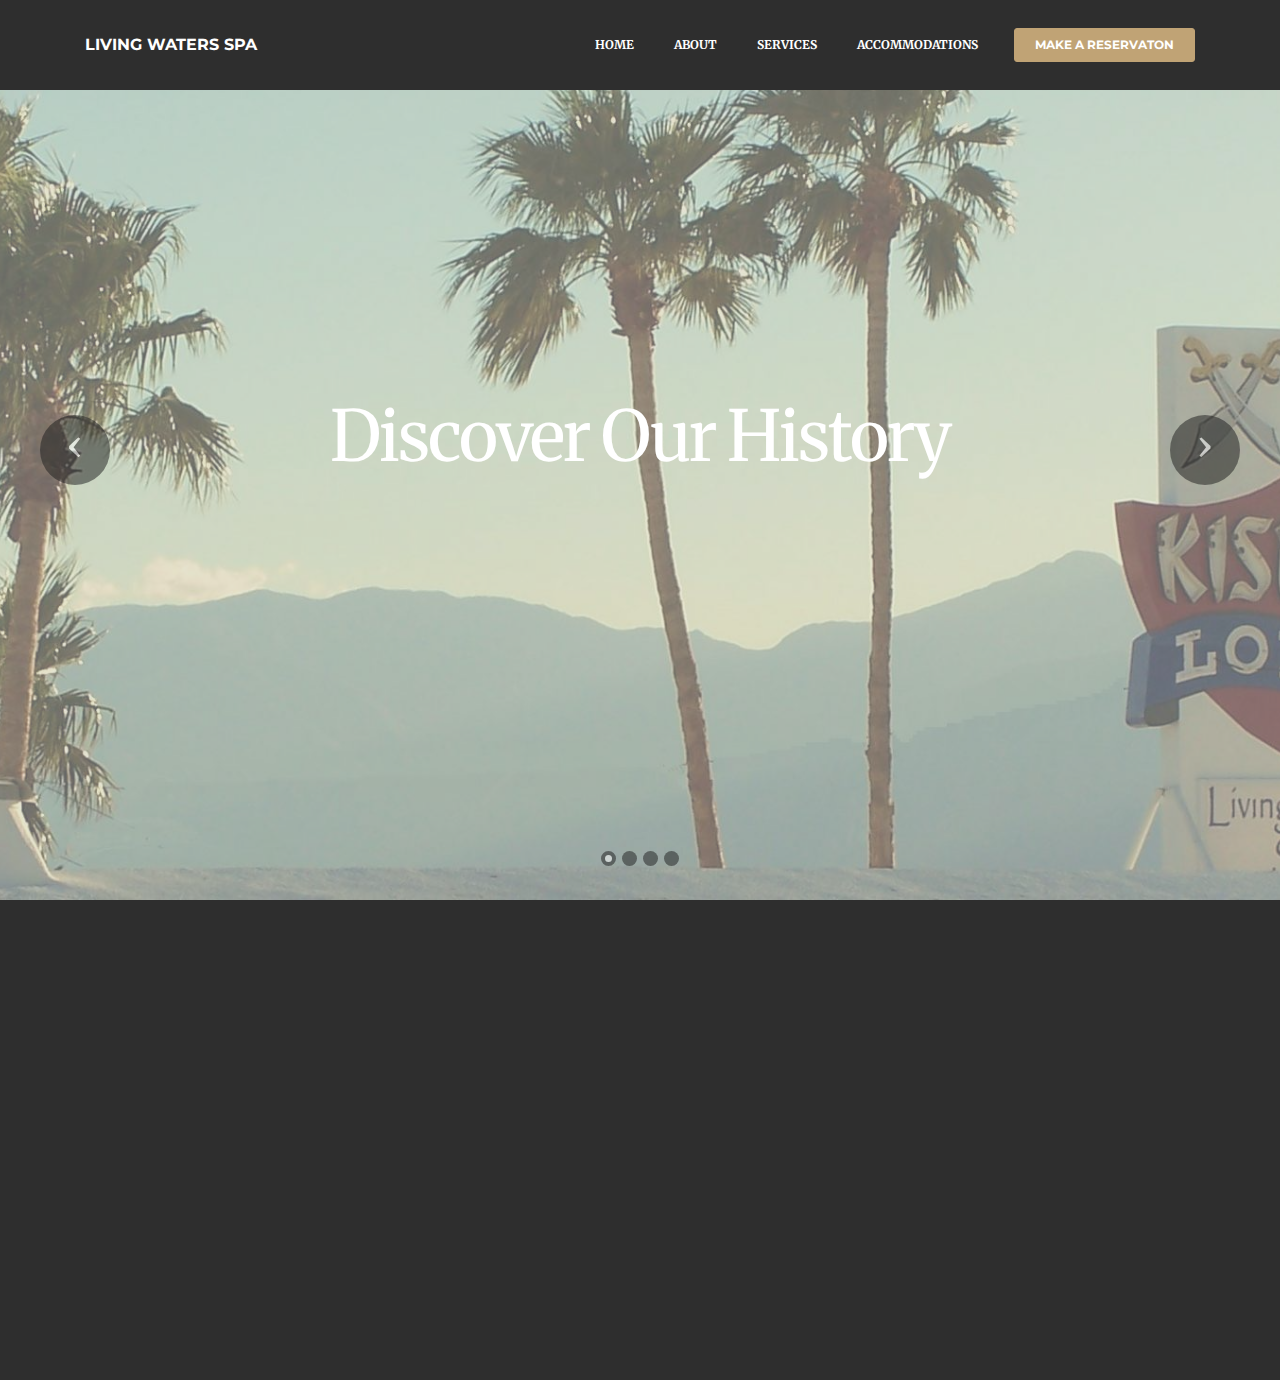
==== commit 3157f708: "create github pages" ====
--- a/About.html
+++ b/About.html
@@ -6,7 +6,7 @@
   <meta http-equiv="X-UA-Compatible" content="IE=edge">
   <meta name="generator" content="Mobirise v4.6.5, mobirise.com">
   <meta name="viewport" content="width=device-width, initial-scale=1, minimum-scale=1">
-  <link rel="shortcut icon" href="assets/images/logo.png" type="image/x-icon">
+  <link rel="shortcut icon" href="assets/images/southmtns-128x102.png" type="image/x-icon">
   <meta name="description" content="Web Site Builder Description">
   <title>About</title>
   <link rel="stylesheet" href="https://fonts.googleapis.com/css?family=Montserrat:400,700">
@@ -23,7 +23,7 @@
   
 </head>
 <body>
-  <section id="ext_menu-w" data-rv-view="69">
+  <section id="ext_menu-w" data-rv-view="95">
 
     <nav class="navbar navbar-dropdown navbar-fixed-top">
         <div class="container">
@@ -56,23 +56,23 @@
 
 </section>
 
-<section class="engine"><a href="https://mobirise.ws/b">best free site creator</a></section><section class="mbr-slider mbr-section mbr-section__container carousel slide mbr-section-nopadding mbr-after-navbar" data-ride="carousel" data-keyboard="false" data-wrap="true" data-pause="false" data-interval="3000" id="slider-10" data-rv-view="71">
+<section class="engine"><a href="https://mobirise.ws/o">best mobile website builder</a></section><section class="mbr-slider mbr-section mbr-section__container carousel slide mbr-section-nopadding mbr-after-navbar" data-ride="carousel" data-keyboard="false" data-wrap="true" data-pause="false" data-interval="3000" id="slider-10" data-rv-view="97">
     <div>
         <div>
             <div>
                 <ol class="carousel-indicators">
-                    <li data-app-prevent-settings="" data-target="#slider-10" class="active" data-slide-to="0"></li><li data-app-prevent-settings="" data-target="#slider-10" data-slide-to="1"></li><li data-app-prevent-settings="" data-target="#slider-10" data-slide-to="2"></li><li data-app-prevent-settings="" data-target="#slider-10" data-slide-to="3"></li>
+                    <li data-app-prevent-settings="" data-target="#slider-10" data-slide-to="0" class="active"></li><li data-app-prevent-settings="" data-target="#slider-10" class="" data-slide-to="1"></li><li data-app-prevent-settings="" data-target="#slider-10" data-slide-to="2"></li><li data-app-prevent-settings="" data-target="#slider-10" data-slide-to="3"></li>
                 </ol>
                 <div class="carousel-inner" role="listbox">
                     <div class="mbr-section mbr-section-hero carousel-item dark center mbr-section-full active" data-bg-video-slide="false" style="background-image: url(assets/images/kismetsky-1885x952.jpg);">
                         <div class="mbr-table-cell">
-                            <div class="mbr-overlay" style="background-color: rgb(46, 46, 46);"></div>
+                            <div class="mbr-overlay" style="background-color: rgb(204, 204, 204);"></div>
                             <div class="container-slide container">
                                 
                                 <div class="row">
                                     <div class="col-md-8 col-md-offset-2 text-xs-center">
                                         <h2 class="mbr-section-title display-1"><span style="font-weight: normal;">Discover Our History</span></h2>
-                                        <p class="mbr-section-lead lead">Choose from the large selection of latest pre-made blocks - jumbotrons, hero images, parallax scrolling, video backgrounds, hamburger menu, sticky header and more.</p>
+                                        
 
                                         
                                     </div>
@@ -81,13 +81,13 @@
                         </div>
                     </div><div class="mbr-section mbr-section-hero carousel-item dark center mbr-section-full" data-bg-video-slide="false" style="background-image: url(assets/images/goodmorninglws-copy-476x293.jpg);">
                         <div class="mbr-table-cell">
-                            <div class="mbr-overlay" style="background-color: rgb(46, 46, 46);"></div>
+                            <div class="mbr-overlay" style="background-color: rgb(126, 155, 159);"></div>
                             <div class="container-slide container">
                                 
                                 <div class="row">
                                     <div class="col-md-8 col-md-offset-2 text-xs-center">
                                         <h2 class="mbr-section-title display-1"><span style="font-weight: normal;">Discover Our Waters</span></h2>
-                                        <p class="mbr-section-lead lead">Choose from the large selection of latest pre-made blocks - jumbotrons, hero images, parallax scrolling, video backgrounds, hamburger menu, sticky header and more.</p>
+                                        
 
                                         
                                     </div>
@@ -96,13 +96,13 @@
                         </div>
                     </div><div class="mbr-section mbr-section-hero carousel-item dark center mbr-section-full" data-bg-video-slide="false" style="background-image: url(assets/images/nakedsky7-640x466.jpg);">
                         <div class="mbr-table-cell">
-                            <div class="mbr-overlay" style="background-color: rgb(46, 46, 46);"></div>
+                            <div class="mbr-overlay" style="background-color: rgb(192, 163, 117);"></div>
                             <div class="container-slide container">
                                 
                                 <div class="row">
                                     <div class="col-md-8 col-md-offset-2 text-xs-center">
                                         <h2 class="mbr-section-title display-1"><span style="font-weight: normal;">Discover Our Desert</span></h2>
-                                        <p class="mbr-section-lead lead">Choose from the large selection of latest pre-made blocks - jumbotrons, hero images, parallax scrolling, video backgrounds, hamburger menu, sticky header and more.</p>
+                                        
 
                                         
                                     </div>
@@ -111,13 +111,13 @@
                         </div>
                     </div><div class="mbr-section mbr-section-hero carousel-item dark center mbr-section-full" data-bg-video-slide="false" style="background-image: url(assets/images/nakedsky6-640x504.jpg);">
                         <div class="mbr-table-cell">
-                            <div class="mbr-overlay" style="background-color: rgb(46, 46, 46);"></div>
+                            <div class="mbr-overlay" style="background-color: rgb(163, 143, 132);"></div>
                             <div class="container-slide container">
                                 
                                 <div class="row">
                                     <div class="col-md-8 col-md-offset-2 text-xs-center">
                                         <h2 class="mbr-section-title display-1"><span style="font-weight: normal;">Discover Yourself</span></h2>
-                                        <p class="mbr-section-lead lead">Choose from the large selection of latest pre-made blocks - jumbotrons, hero images, parallax scrolling, video backgrounds, hamburger menu, sticky header and more.</p>
+                                        
 
                                         
                                     </div>
@@ -140,7 +140,7 @@
     </div>
 </section>
 
-<section class="mbr-section mbr-section-md-padding mbr-footer footer2" id="contacts2-x" data-rv-view="86" style="background-color: rgb(46, 46, 46); padding-top: 90px; padding-bottom: 90px;">
+<section class="mbr-section mbr-section-md-padding mbr-footer footer2" id="contacts2-x" data-rv-view="112" style="background-color: rgb(46, 46, 46); padding-top: 90px; padding-bottom: 90px;">
     
     <div class="container">
         <div class="row">
--- a/assets/mobirise/css/mbr-additional.css
+++ b/assets/mobirise/css/mbr-additional.css
@@ -688,6 +688,7 @@
 
 
 
+
 #ext_menu-12 .hide-buttons .nav-btn {
   display: none !important;
 }
@@ -762,17 +763,20 @@
 }
 #header3-1g .mbr-section-title {
   font-family: 'Merriweather', serif;
-}
-#features3-1f P {
+  color: #efefef;
+}
+#features3-1o P {
   text-align: center;
-}
-#features3-1f H5 {
-  color: #2e2e2e;
+  color: #efefef;
+}
+#features3-1o H5 {
+  color: #efefef;
   font-size: 16px;
 }
-#features3-1f H4 {
+#features3-1o H4 {
   font-family: 'Merriweather', serif;
   font-size: 22px;
+  color: #efefef;
 }
 #header3-1h .mbr-section-title,
 #header3-1h .mbr-section-subtitle {
@@ -807,9 +811,28 @@
 }
 #header3-1k .mbr-section-title {
   font-family: 'Merriweather', serif;
+  color: #efefef;
 }
 #header3-1k .mbr-section-subtitle {
-  color: #2e2e2e;
+  color: #efefef;
+}
+#features3-1l H4 {
+  color: #efefef;
+}
+#features3-1l H5 {
+  color: #efefef;
+}
+#features3-1l P {
+  color: #efefef;
+}
+#form2-1m .mbr-section-title {
+  color: #fff;
+}
+#form2-1m .mbr-section-subtitle {
+  color: #a0a0a0;
+}
+#form2-1m .mbr-section-title SPAN {
+  font-family: 'Merriweather', serif;
 }
 
 #ext_menu-14 .hide-buttons .nav-btn {
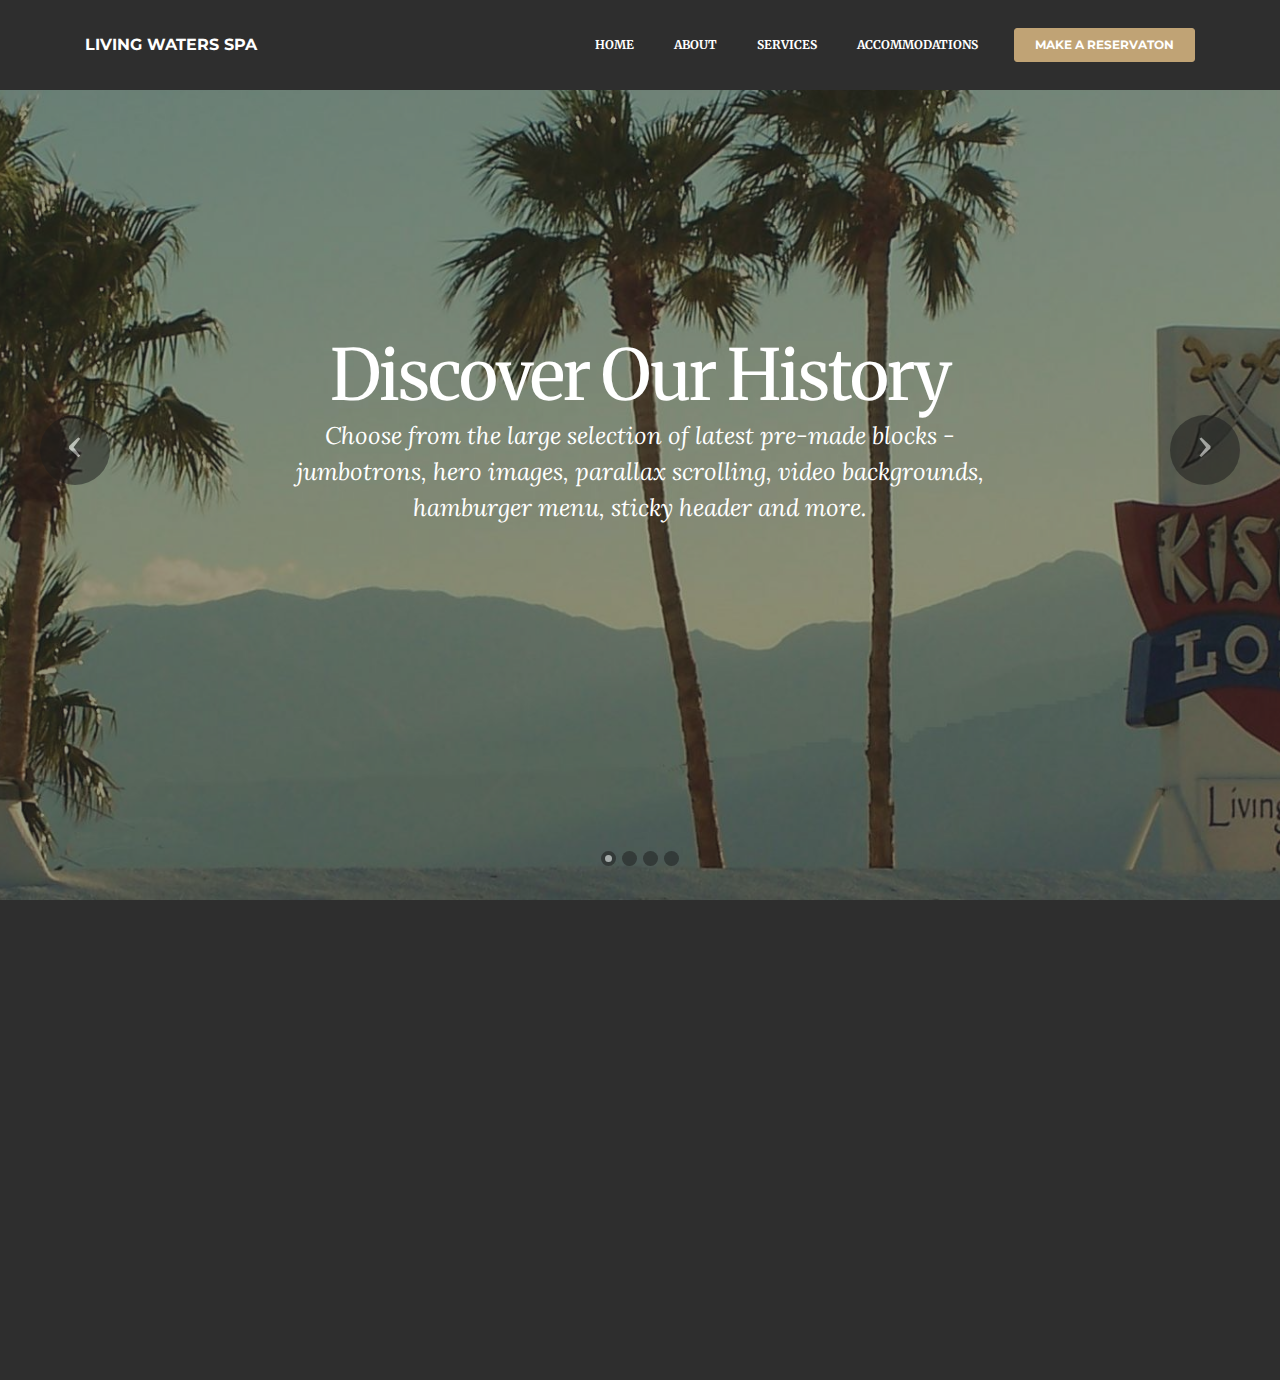
==== commit c6973c4f: "create github pages" ====
--- a/About.html
+++ b/About.html
@@ -23,7 +23,7 @@
   
 </head>
 <body>
-  <section id="ext_menu-w" data-rv-view="95">
+  <section id="ext_menu-w" data-rv-view="278">
 
     <nav class="navbar navbar-dropdown navbar-fixed-top">
         <div class="container">
@@ -56,23 +56,23 @@
 
 </section>
 
-<section class="engine"><a href="https://mobirise.ws/o">best mobile website builder</a></section><section class="mbr-slider mbr-section mbr-section__container carousel slide mbr-section-nopadding mbr-after-navbar" data-ride="carousel" data-keyboard="false" data-wrap="true" data-pause="false" data-interval="3000" id="slider-10" data-rv-view="97">
+<section class="engine"><a href="https://mobirise.ws/f">easy website maker</a></section><section class="mbr-slider mbr-section mbr-section__container carousel slide mbr-section-nopadding mbr-after-navbar" data-ride="carousel" data-keyboard="false" data-wrap="true" data-pause="false" data-interval="3000" id="slider-10" data-rv-view="280">
     <div>
         <div>
             <div>
                 <ol class="carousel-indicators">
-                    <li data-app-prevent-settings="" data-target="#slider-10" data-slide-to="0" class="active"></li><li data-app-prevent-settings="" data-target="#slider-10" class="" data-slide-to="1"></li><li data-app-prevent-settings="" data-target="#slider-10" data-slide-to="2"></li><li data-app-prevent-settings="" data-target="#slider-10" data-slide-to="3"></li>
+                    <li data-app-prevent-settings="" data-target="#slider-10" class="active" data-slide-to="0"></li><li data-app-prevent-settings="" data-target="#slider-10" data-slide-to="1"></li><li data-app-prevent-settings="" data-target="#slider-10" data-slide-to="2"></li><li data-app-prevent-settings="" data-target="#slider-10" data-slide-to="3"></li>
                 </ol>
                 <div class="carousel-inner" role="listbox">
                     <div class="mbr-section mbr-section-hero carousel-item dark center mbr-section-full active" data-bg-video-slide="false" style="background-image: url(assets/images/kismetsky-1885x952.jpg);">
                         <div class="mbr-table-cell">
-                            <div class="mbr-overlay" style="background-color: rgb(204, 204, 204);"></div>
+                            <div class="mbr-overlay" style="background-color: rgb(46, 46, 46);"></div>
                             <div class="container-slide container">
                                 
                                 <div class="row">
                                     <div class="col-md-8 col-md-offset-2 text-xs-center">
                                         <h2 class="mbr-section-title display-1"><span style="font-weight: normal;">Discover Our History</span></h2>
-                                        
+                                        <p class="mbr-section-lead lead">Choose from the large selection of latest pre-made blocks - jumbotrons, hero images, parallax scrolling, video backgrounds, hamburger menu, sticky header and more.</p>
 
                                         
                                     </div>
@@ -81,13 +81,13 @@
                         </div>
                     </div><div class="mbr-section mbr-section-hero carousel-item dark center mbr-section-full" data-bg-video-slide="false" style="background-image: url(assets/images/goodmorninglws-copy-476x293.jpg);">
                         <div class="mbr-table-cell">
-                            <div class="mbr-overlay" style="background-color: rgb(126, 155, 159);"></div>
+                            <div class="mbr-overlay" style="background-color: rgb(46, 46, 46);"></div>
                             <div class="container-slide container">
                                 
                                 <div class="row">
                                     <div class="col-md-8 col-md-offset-2 text-xs-center">
                                         <h2 class="mbr-section-title display-1"><span style="font-weight: normal;">Discover Our Waters</span></h2>
-                                        
+                                        <p class="mbr-section-lead lead">Choose from the large selection of latest pre-made blocks - jumbotrons, hero images, parallax scrolling, video backgrounds, hamburger menu, sticky header and more.</p>
 
                                         
                                     </div>
@@ -96,13 +96,13 @@
                         </div>
                     </div><div class="mbr-section mbr-section-hero carousel-item dark center mbr-section-full" data-bg-video-slide="false" style="background-image: url(assets/images/nakedsky7-640x466.jpg);">
                         <div class="mbr-table-cell">
-                            <div class="mbr-overlay" style="background-color: rgb(192, 163, 117);"></div>
+                            <div class="mbr-overlay" style="background-color: rgb(46, 46, 46);"></div>
                             <div class="container-slide container">
                                 
                                 <div class="row">
                                     <div class="col-md-8 col-md-offset-2 text-xs-center">
                                         <h2 class="mbr-section-title display-1"><span style="font-weight: normal;">Discover Our Desert</span></h2>
-                                        
+                                        <p class="mbr-section-lead lead">Choose from the large selection of latest pre-made blocks - jumbotrons, hero images, parallax scrolling, video backgrounds, hamburger menu, sticky header and more.</p>
 
                                         
                                     </div>
@@ -111,13 +111,13 @@
                         </div>
                     </div><div class="mbr-section mbr-section-hero carousel-item dark center mbr-section-full" data-bg-video-slide="false" style="background-image: url(assets/images/nakedsky6-640x504.jpg);">
                         <div class="mbr-table-cell">
-                            <div class="mbr-overlay" style="background-color: rgb(163, 143, 132);"></div>
+                            <div class="mbr-overlay" style="background-color: rgb(46, 46, 46);"></div>
                             <div class="container-slide container">
                                 
                                 <div class="row">
                                     <div class="col-md-8 col-md-offset-2 text-xs-center">
                                         <h2 class="mbr-section-title display-1"><span style="font-weight: normal;">Discover Yourself</span></h2>
-                                        
+                                        <p class="mbr-section-lead lead">Choose from the large selection of latest pre-made blocks - jumbotrons, hero images, parallax scrolling, video backgrounds, hamburger menu, sticky header and more.</p>
 
                                         
                                     </div>
@@ -140,7 +140,7 @@
     </div>
 </section>
 
-<section class="mbr-section mbr-section-md-padding mbr-footer footer2" id="contacts2-x" data-rv-view="112" style="background-color: rgb(46, 46, 46); padding-top: 90px; padding-bottom: 90px;">
+<section class="mbr-section mbr-section-md-padding mbr-footer footer2" id="contacts2-x" data-rv-view="295" style="background-color: rgb(46, 46, 46); padding-top: 90px; padding-bottom: 90px;">
     
     <div class="container">
         <div class="row">
